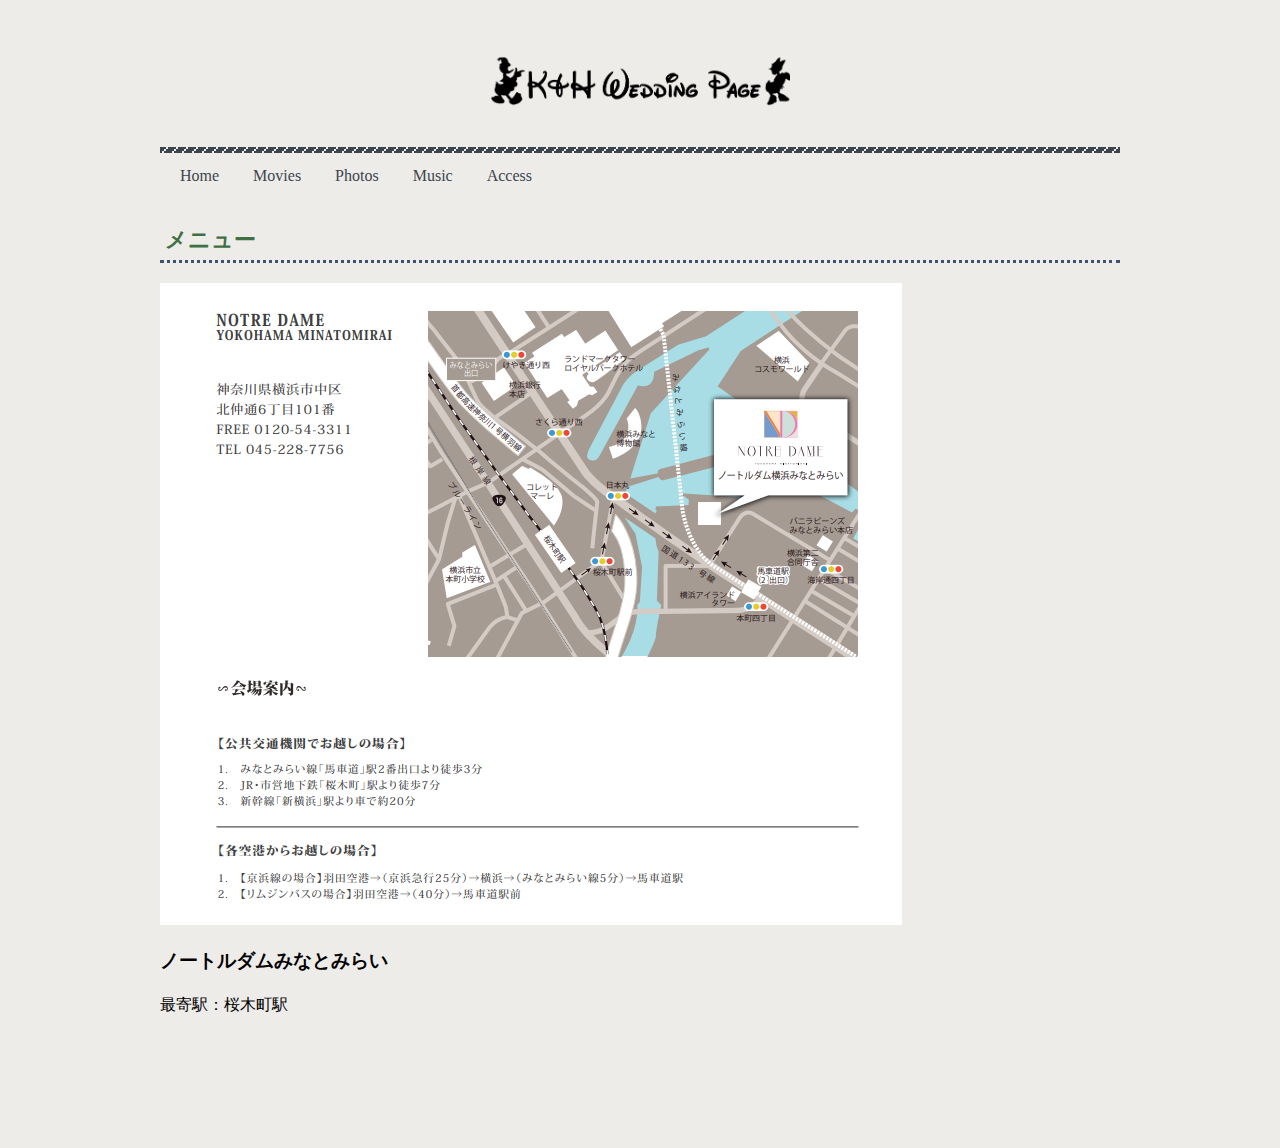
==== access.html @ 6f435e86 "first commit" ====
<!doctype html>
<html>
<head>
<meta charset="UTF-8">
<meta name="viewport" content="width=device-width, initial-scale=1">
<title>メニュー | KUJIRA Cafe</title>
<link rel="stylesheet" href="css/style.css">
</head>
<body>
<div class="wrapper">
  <!-- ここからヘッダー -->
  <header class="header">
    <h1 class="logo"><a href="index.html" target="_blank"><img src="images/TopImage.png" width ="300" height="300" alt="PENGUIN CAFE"></a></h1>
    <nav class="nav">
      <ul>
		<li><a href="index.html">Home</a></li>
		<li><a href="movies.html">Movies</a></li>
		<li><a href="photos.html">Photos</a></li>
		<li><a href="music.html">Music</a></li>
		<li><a href="access.html">Access</a></li>
      </ul>
    </nav>
  </header>
  <!-- ヘッダーここまで -->
	<!-- メイン -->
	<main>
		<h2>メニュー</h2>
		<div class="menu_block">
			<div class="menu_item">
				<div class="menu_photo">
					<img src="images/map.png" alt="">
				</div>
				<div class="menu_text">
					<h3>ノートルダムみなとみらい</h3>
					<p>最寄駅：桜木町駅</p>
				</div>
			</div>
			
			
		</div>
	</main>
	<!-- メイン ここまで -->
	<!-- フッター -->
	<footer class="footer">
		<script src="sample.js"></script>
		<script>footer();</script>
	</footer>
	<!-- フッター ここまで -->
</div>
</body>
</html>
---- css/style.css ----
@charset "UTF-8";

/*全てのwebページに適用される*/
html{
  font-family: sans-selrif; /*文字のフォントをゴシックに*/
}
html * {
  bonx-sizing: border-box;å
}
body{
   margin: 0 0 0 0;
  background-color: #eeece9;
}
.wrapper {
  margin:0 auto 0 auto;
  max-width:960px;
}
h2{
  color: #3f7043;
  font-size: 22px;
  border-bottom: 3px dotted #3f5170;
  margin-top: 20px;
  margin-right: 0px;
  margin-bottom: 20px;
  margin-left: 0px;
  padding-top: 5px;
  padding-right: 5px;
  padding-bottom: 5px;
  padding-left: 5px;
}
p{
  line-height: 1.6; /* 行間の指定 */
}
/*aタグで，かつ:link状態の要素を指定*/
a:link{
  color: #d25833;
}
a:visited{
  color: #d25833;
}
a:hover{
  color: #e3937a;
}
a:active{
  color:#ff6a3b;
}
img{ /* 画像のサイズをボックスの幅に合わせて調整する，ほぼ必須 */
  max-width: 100%;
  height: auto;
}
video{ /* 動画のサイズをボックスの幅に合わせて調整する，ほぼ必須 */
  max-width: 100%;
  height: auto;
}
.article-item{
  display: flex;/*フレックスボックスで画像と文章を横に並べる*/
  bourder-bottom: 1px dashed #bec2c7;
  padding: 20px 8px;
}
/*menu-itemの子要素のmenu-photoとmenu-textが横に並ぶ*/
.article-photo{
  margin-right: 16px;
  flex: 1 1 auto;　 /*横幅を伸縮させたいものにはこう書く*/
}
.article-text{
  flex: 0 0 336px;　/*横幅を固定したいものにはこう書く，横幅は336px指定*/
}
/*全てのページに適用　ヘッダー*/
.logo{
  margin: 50px 0 40px 0;
  line-height: 0;
  text-align: center;
}

.nav li{
  display: inline;
  list-style-type: none;
  padding-right: 30px;
}
.nav ul{
  margin: 0 0 0 0 ;
  padding: 20px 10px 15px 20px;
  background-image: url(../images/menu-bg.png);
  background-repeat: repeat-x;
}
.nav a:link{
  color: #3c454d;
  text-decoration: none;
}
.nav a:visited{
  color: #3c454d;
  text-decoration: none;
}
.nav a:hover{
  color: #7b8dac;
  text-decoration: none;
}
.nav a:active{
  color: #5a9bc0;
  text-decoration: none;
}
/*全てのページに適用　フッター*/
.footer{
  background-image: url(../images/fotter-bg.png);
  background-repeat:  no-repeat;
  margin-top: 30px;
  padding: 80px 15px 20px 15px;
  font-size: 12px;
  color: #3f5170;
}

/*個別のスタイル*/
/* index.html */
.keyvisual{
  margin: 15px 0 0 0;
}
.news-item{ /* ニュースの部分の行間が埋まる*/
  margin: 0;
}

.shop-photo{
  float: left;
  padding: 0 1em 1em 0;
}
.clear{
  clear: both;
}
/* テーブル　*/
.info{
  border-collapse: collapse;
}
.info th, .info td{
  padding: 8px;
  border: 1px solid #bec2c7;
  text-align: left;
}
.info th{
  background-color: #dde2ea;
  width: 90px;
  color: #3f5170;
  vertical-align: top;
}

/* access.html */
.map{
  text-align: center;
}

/* access html */
form div{
  padding: 12px;
  border-bottom: 1px dashed #bec2c7;
}
select{
  width: 30em;
}
input[name="subject"]{
  width: 30em;
}
textarea {
  width: 30em;
  height: 6em;
}
input[type="submit"]{
  margin: 20px 0;
  width: 30em;
}
/* スマートフォンむけCSS */
@media (max-width: 767px){ /* 最大幅が767以下の時は，{}の中身を実行する． */
  /* 全体　ーナビゲーション */
  .wrapper{
    margin: 0 8px;
  }
  .logo{
    margin: 30px;
  }
  .logo img{
    width: 200px;
  }
  .nav{
    background-color: #dfddda;
  }
  .nav li{
    display: block; /*画面幅が狭い時は，よこではなく縦に並ぶようにする*/
  }

  /* menu.html 横並び解除 */
  .menu-item{
    display: block; /*画面幅が狭い時は，よこではなく縦に並ぶようにする*/
  }
  .menu-photo{
    margin-right: 0;
    width: 100%;
  }
  .menu-text{
    width:100%;
  }

  /* about.html -画像のパディングを調整 */
  .shop-photo{
    padding-right: 0;
  }

  /* contact.html -フォーム */
  select{
    width: 100%;
  }
  input[name="subject"]{
    width:100%;
  }
  input[type="submit"]{
    margin: 20px 0;
    width: 100%;
  }
}
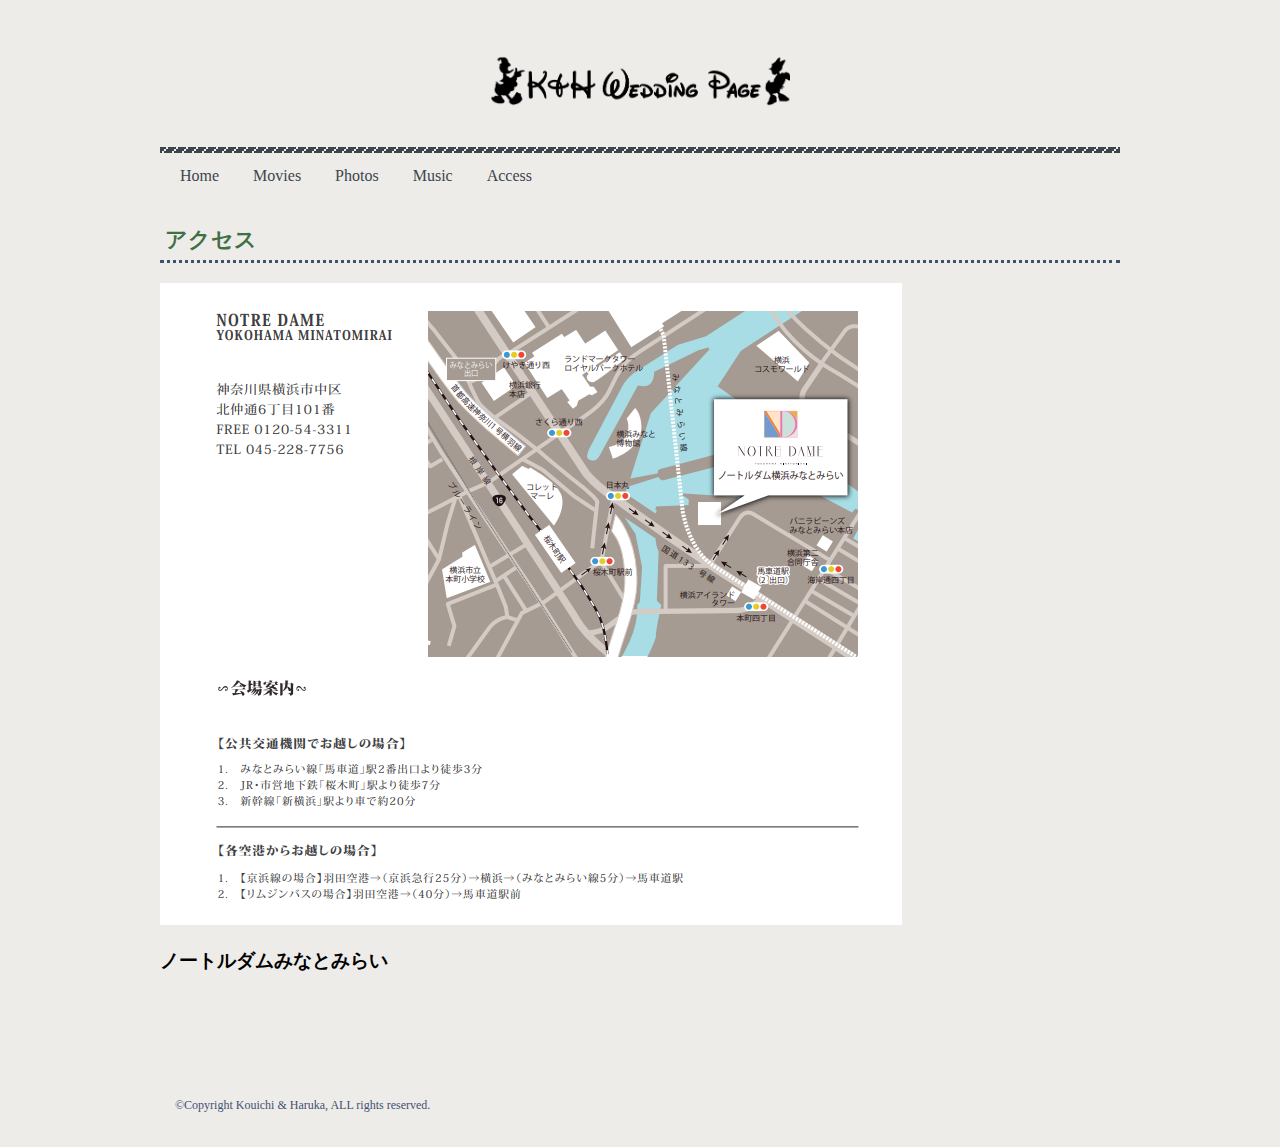
==== commit 0048ffc3: "add footer in access.html" ====
--- a/access.html
+++ b/access.html
@@ -3,8 +3,9 @@
 <head>
 <meta charset="UTF-8">
 <meta name="viewport" content="width=device-width, initial-scale=1">
-<title>メニュー | KUJIRA Cafe</title>
+<title>アクセス | ACCESS</title>
 <link rel="stylesheet" href="css/style.css">
+<script src="https://code.jquery.com/jquery-1.12.4.min.js"></script>
 </head>
 <body>
 <div class="wrapper">
@@ -24,7 +25,7 @@
   <!-- ヘッダーここまで -->
 	<!-- メイン -->
 	<main>
-		<h2>メニュー</h2>
+		<h2>アクセス</h2>
 		<div class="menu_block">
 			<div class="menu_item">
 				<div class="menu_photo">
@@ -32,20 +33,19 @@
 				</div>
 				<div class="menu_text">
 					<h3>ノートルダムみなとみらい</h3>
-					<p>最寄駅：桜木町駅</p>
 				</div>
 			</div>
-			
-			
 		</div>
 	</main>
 	<!-- メイン ここまで -->
-	<!-- フッター -->
-	<footer class="footer">
-		<script src="sample.js"></script>
-		<script>footer();</script>
-	</footer>
-	<!-- フッター ここまで -->
+  <!-- ここからフッター -->
+  <div id="box"></div>
+  <script>
+	$(function(){
+	  $("#box").load("footer.html");
+	});
+  </script>
+<!-- フッターここまで -->
 </div>
 </body>
 </html>
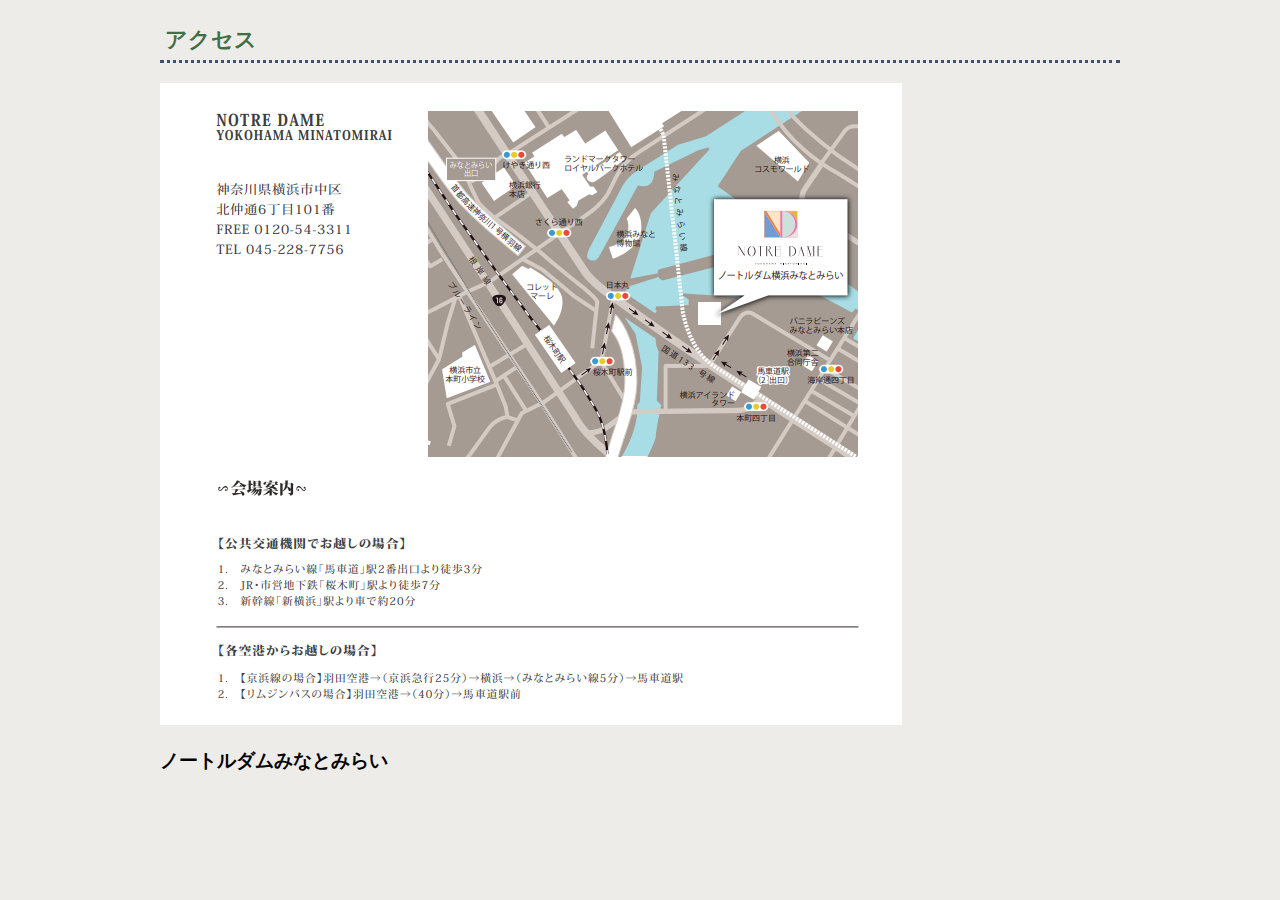
==== commit 09596305: "ヘッダーの修正，バグ修正" ====
--- a/access.html
+++ b/access.html
@@ -5,23 +5,13 @@
 <meta name="viewport" content="width=device-width, initial-scale=1">
 <title>アクセス | ACCESS</title>
 <link rel="stylesheet" href="css/style.css">
-<script src="https://code.jquery.com/jquery-1.12.4.min.js"></script>
+<script src="https://code.jquery.com/jquery-3.6.4.min.js" integrity="sha256-oP6HI9z1XaZNBrJURtCoUT5SUnxFr8s3BzRl+cbzUq8=" crossorigin="anonymous"></script>
+<script src="../js/main.js"></script>
 </head>
 <body>
 <div class="wrapper">
   <!-- ここからヘッダー -->
-  <header class="header">
-    <h1 class="logo"><a href="index.html" target="_blank"><img src="images/TopImage.png" width ="300" height="300" alt="PENGUIN CAFE"></a></h1>
-    <nav class="nav">
-      <ul>
-		<li><a href="index.html">Home</a></li>
-		<li><a href="movies.html">Movies</a></li>
-		<li><a href="photos.html">Photos</a></li>
-		<li><a href="music.html">Music</a></li>
-		<li><a href="access.html">Access</a></li>
-      </ul>
-    </nav>
-  </header>
+  <script>include_header(); // 関数を実行しheader.htmlを読み込む</script>
   <!-- ヘッダーここまで -->
 	<!-- メイン -->
 	<main>
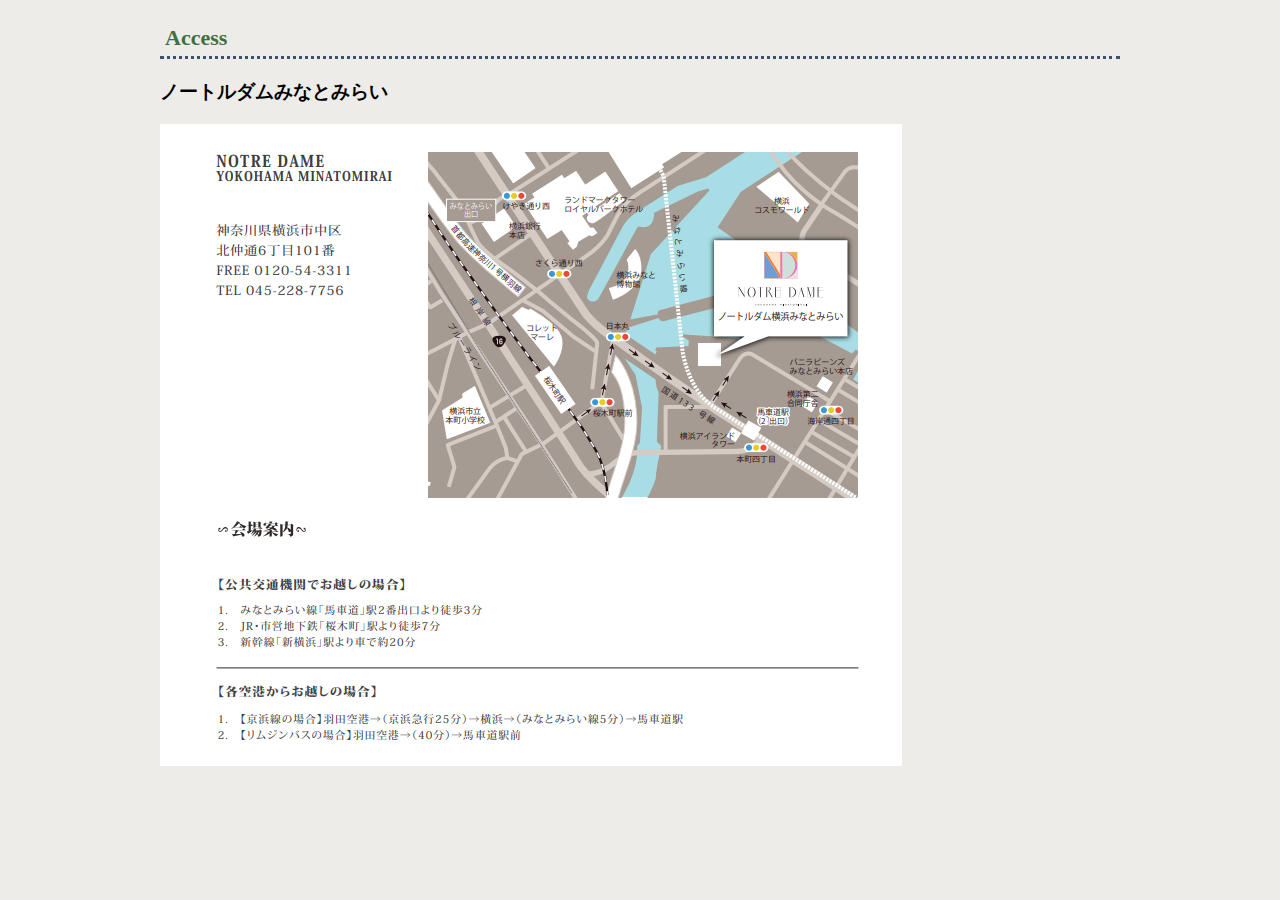
==== commit e8d60a3d: "movieを圧縮，軽微な修正" ====
--- a/access.html
+++ b/access.html
@@ -15,14 +15,14 @@
   <!-- ヘッダーここまで -->
 	<!-- メイン -->
 	<main>
-		<h2>アクセス</h2>
+		<h2>Access</h2>
 		<div class="menu_block">
+			<div class="menu_text">
+				<h3>ノートルダムみなとみらい</h3>
+			</div>
 			<div class="menu_item">
 				<div class="menu_photo">
 					<img src="images/map.png" alt="">
-				</div>
-				<div class="menu_text">
-					<h3>ノートルダムみなとみらい</h3>
 				</div>
 			</div>
 		</div>
